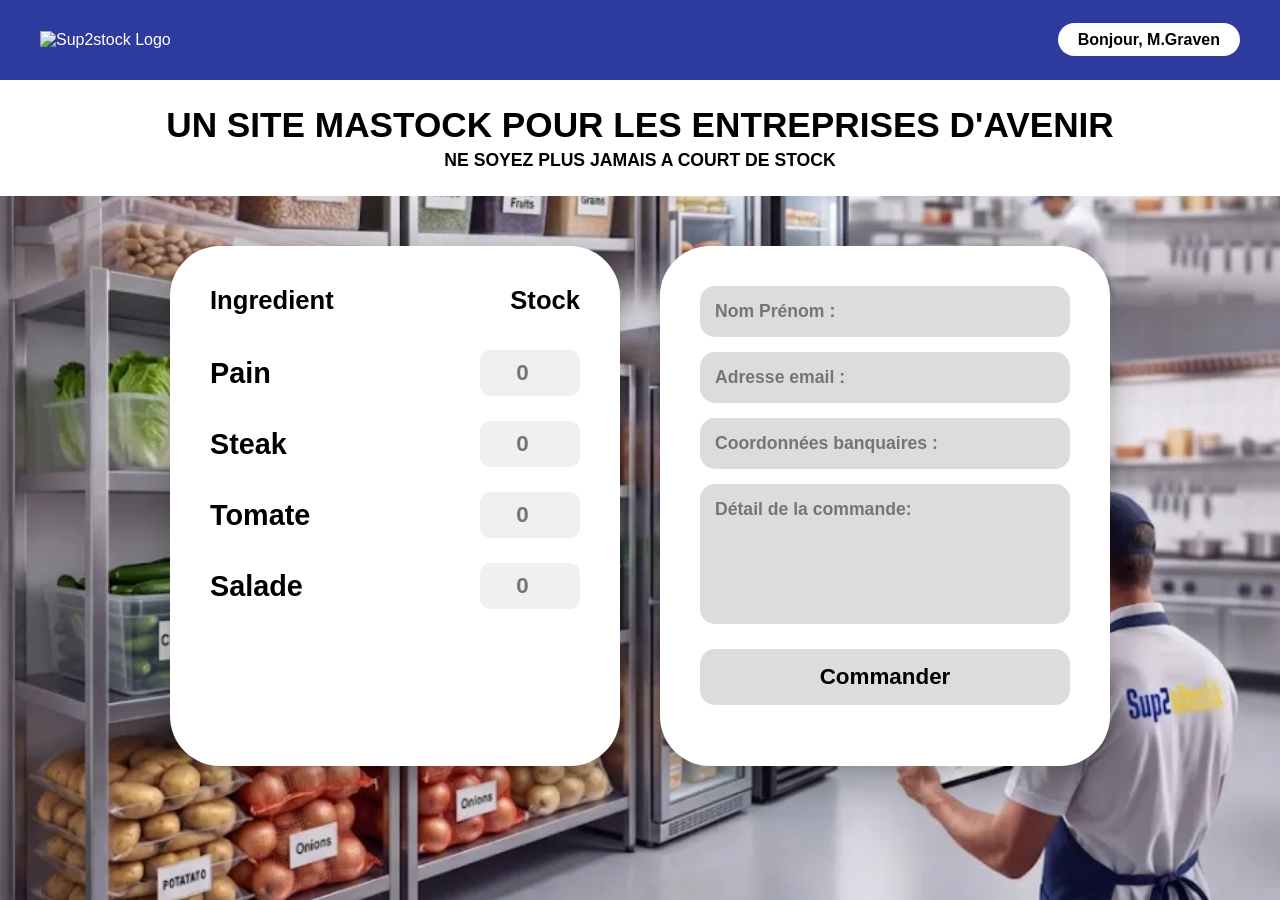
==== stock.html @ 15f27715 "html css" ====
<!DOCTYPE html>
<html lang="fr">
<head>
    <meta charset="UTF-8">
    <meta name="viewport" content="width=device-width, initial-scale=1.0">
    <link rel="stylesheet" href="style.css">
    <title>Sup2Stock - Gestion de Stock</title>
</head>
<body>

    <header class="navbar">
        <div class="logo">
            <img src="img/logo.png" alt="Sup2stock Logo">
        </div>
        <div class="loggin">
            <span class="user-badge">Bonjour, M.Graven</span>
        </div>
    </header>

    <main class="hero-section">
        <div class="hero-titles">
            <h1>UN SITE MASTOCK POUR LES ENTREPRISES D'AVENIR</h1>
            <p>NE SOYEZ PLUS JAMAIS A COURT DE STOCK</p>
        </div>

        <div class="containers-wrapper">
            <section class="white-card">
                <div class="list-header">
                    <span>Ingredient</span>
                    <span>Stock</span>
                </div>
                
                <div class="ingredients-table">
                    <div class="ingredient-row">
                        <label>Pain</label>
                        <input type="number" placeholder="0">
                    </div>
                    <div class="ingredient-row">
                        <label>Steak</label>
                        <input type="number" placeholder="0">
                    </div>
                    <div class="ingredient-row">
                        <label>Tomate</label>
                        <input type="number" placeholder="0">
                    </div>
                    <div class="ingredient-row">
                        <label>Salade</label>
                        <input type="number" placeholder="0">
                    </div>
                </div>
            </section>

            <section class="white-card">
                <form class="order-form">
                    <input type="text" placeholder="Nom Prénom :">
                    <input type="email" placeholder="Adresse email :">
                    <input type="text" placeholder="Coordonnées banquaires :">
                    <textarea placeholder="Détail de la commande:"></textarea>
                    <button type="submit" class="btn-commander">Commander</button>
                </form>
            </section>
        </div>
    </main>

</body>
</html>
---- style.css ----
/* Reset de base */
body {
    margin: 0;
}

* {
    margin: 0;
    padding: 0;
    box-sizing: border-box;
    font-family: 'Arial Narrow', sans-serif; /* Proche de la police sur l'image */
}

body {
    background-color: #1a1a1a;
    color: white;
}

/* --- Barre de Navigation --- */
.navbar {
    background-color: #2e3b9e; /* Bleu de l'en-tête */
    display: flex;
    justify-content: space-between;
    align-items: center;
    padding: 10px 40px;
    height: 80px;
}

.logo img {
    height: 50px; /* Ajuste selon la taille de ton logo */
}

.icons .icon-container {
    background-color: white;
    padding: 5px 30px;
    border-radius: 10px;
    display: flex;
    gap: 30px;
}

.icons {
    display: flex;
    flex-direction: row;
    justify-content: center;
    align-items: center;
    gap: 10px;
    padding: 15px;
    margin-bottom: 5px;
    border-radius: 25px;
    border: 1px solid rgba(20, 0, 92, 0.2);
    background-color: white;
    text-align: center;
}

.icons {
    font-size: 24px;
    cursor: pointer;
}



.loggin_ {
    background-color: white;
    color: black;
    text-decoration: none;
    padding: 8px 15px;
    border-radius: 15px;
    font-weight: bold;
    font-size: 0.9rem;
}

.hero-section {
    position: relative;
    height: calc(100vh - 80px);
    /* Remplace 'fond.jpg' par le nom de ton image enregistrée */
    background: linear-gradient(rgba(46, 59, 158, 0.6), rgba(46, 59, 158, 0.6)), 
                url('fond.jpg') no-repeat center center/cover;
    display: flex;
    flex-direction: column;
    align-items: center;
    text-align: center;
}

.hero-content {
    width: 100%;
}

.hero-content h1 {
    background-color: white;
    color: black;
    margin: 0;
    padding: 20px 0;
    font-size: 2.5rem;
    letter-spacing: 1px;
}

.hero-content p {
    background-color: white;
    color: black;
    padding-bottom: 20px;
    font-weight: bold;
    font-size: 1.2rem;
    margin-bottom: 0;
}

.cta-button {
    display: inline-block;
    margin-top: auto; /* Pousse vers le bas */
    position: absolute;
    bottom: 50px;
    left: 50%;
    transform: translateX(-50%);
    background-color: white;
    color: black;
    text-decoration: none;
    padding: 15px 40px;
    border-radius: 10px;
    font-weight: bold;
    font-size: 1.5rem;
    transition: transform 0.2s;
}

.cta-button:hover {
    transform: translateX(-50%) scale(1.05);
}

fond img {
    width: 100%;
    height: 100%;
    object-fit: cover;
}
    
.hero-section {
    height: 85vh;

    background-image: url("img/FOND S2S.webp");
    background-size: cover;
    background-position: center;
    background-repeat: no-repeat;

   
}

/* Reset global */
* {
    margin: 0;
    padding: 0;
    box-sizing: border-box;
    font-family: 'Arial Narrow', sans-serif;
}

body {
    background-color: #1a1a1a;
}

/* --- Barre de Navigation --- */
.navbar {
    background-color: #2e3b9e;
    display: flex;
    justify-content: space-between;
    align-items: center;
    padding: 0 40px;
    height: 80px;
}

.logo img {
    height: 45px;
}

.user-badge {
    background-color: white;
    color: black;
    padding: 8px 20px;
    border-radius: 20px;
    font-weight: bold;
}

/* --- Section Hero (Fond) --- */
.hero-section {
    min-height: calc(100vh - 80px);
    background: url('img/FOND S2S.webp') no-repeat center center/cover;
    display: flex;
    flex-direction: column;
    align-items: center;
}

/* FIX DU BUG : Bandeau titre blanc opaque */
.hero-titles {
    background-color: white; /* Fond blanc solide */
    width: 100%;
    text-align: center;
    padding: 25px 0;
    margin-bottom: 30px;
}

.hero-titles h1 {
    color: black;
    font-size: 2.2rem;
    font-weight: 900;
}

.hero-titles p {
    color: black;
    font-weight: bold;
    font-size: 1.1rem;
    margin-top: 5px;
}

/* --- Mise en page des cartes --- */
.containers-wrapper {
    display: flex;
    justify-content: center;
    gap: 40px;
    width: 100%;
    padding: 20px;
}

.white-card {
    background-color: white;
    border-radius: 50px; /* Très arrondi comme sur l'image */
    padding: 40px;
    width: 450px;
    min-height: 520px;
    box-shadow: 0 10px 30px rgba(0,0,0,0.3);
}

/* --- Styles de la liste d'ingrédients (Grisé/Éditable) --- */
.list-header {
    display: flex;
    justify-content: space-between;
    font-size: 1.6rem;
    font-weight: bold;
    color: black;
    margin-bottom: 35px;
}

.ingredients-table {
    display: flex;
    flex-direction: column;
    gap: 25px;
}

.ingredient-row {
    display: flex;
    justify-content: space-between;
    align-items: center;
}

.ingredient-row label {
    font-size: 1.8rem;
    font-weight: bold;
    color: black;
}

.ingredient-row input {
    width: 100px;
    padding: 10px;
    border: none;
    background-color: #f0f0f0; /* Fond gris léger pour l'input */
    border-radius: 10px;
    text-align: center;
    font-size: 1.4rem;
    font-weight: bold;
}

/* --- Styles du Formulaire --- */
.order-form {
    display: flex;
    flex-direction: column;
    gap: 15px;
}

.order-form input, 
.order-form textarea,
.btn-commander {
    background-color: #dcdcdc; /* Gris moyen comme sur l'image */
    border: none;
    border-radius: 15px;
    padding: 15px;
    font-size: 1.1rem;
    font-weight: bold;
    width: 100%;
}

.order-form textarea {
    height: 140px;
    resize: none;
}

.btn-commander {
    cursor: pointer;
    margin-top: 10px;
    font-size: 1.4rem;
    transition: background 0.2s;
}

.btn-commander:hover {
    background-color: #c0c0c0;
}
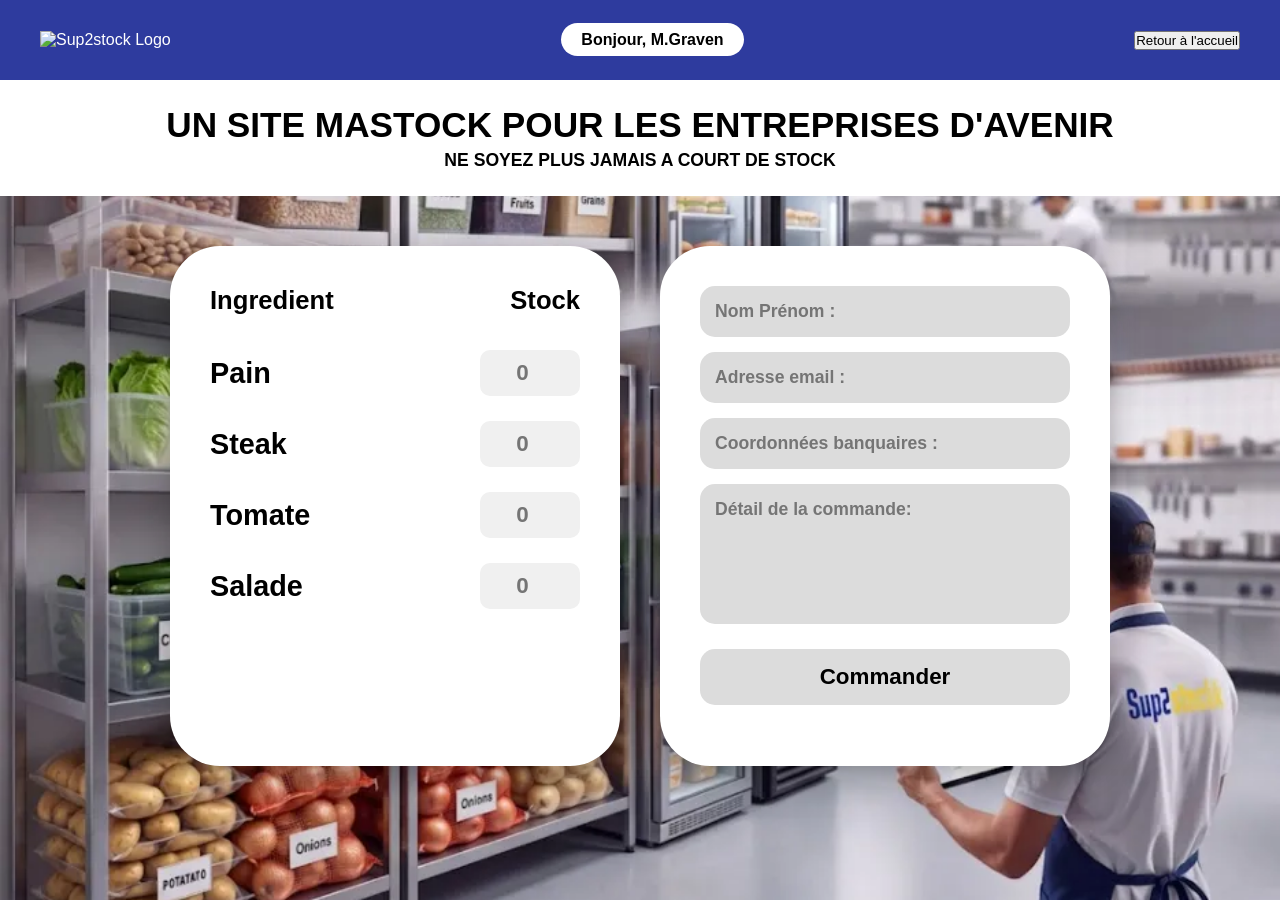
==== commit 79d0abe1: "Bouton accueil" ====
--- a/stock.html
+++ b/stock.html
@@ -14,15 +14,25 @@
         </div>
         <div class="loggin">
             <span class="user-badge">Bonjour, M.Graven</span>
+
+            <div class="content"></div>
+        
+        </div>
+        <button onclick="window.location.href='index.html'">Retour à l'accueil</button>
+    </div>
+
+
         </div>
     </header>
-
+     
     <main class="hero-section">
+        
         <div class="hero-titles">
             <h1>UN SITE MASTOCK POUR LES ENTREPRISES D'AVENIR</h1>
             <p>NE SOYEZ PLUS JAMAIS A COURT DE STOCK</p>
         </div>
 
+        
         <div class="containers-wrapper">
             <section class="white-card">
                 <div class="list-header">
@@ -50,6 +60,7 @@
                 </div>
             </section>
 
+
             <section class="white-card">
                 <form class="order-form">
                     <input type="text" placeholder="Nom Prénom :">
--- a/style.css
+++ b/style.css
@@ -295,4 +295,5 @@
 
 .btn-commander:hover {
     background-color: #c0c0c0;
-}+}
+
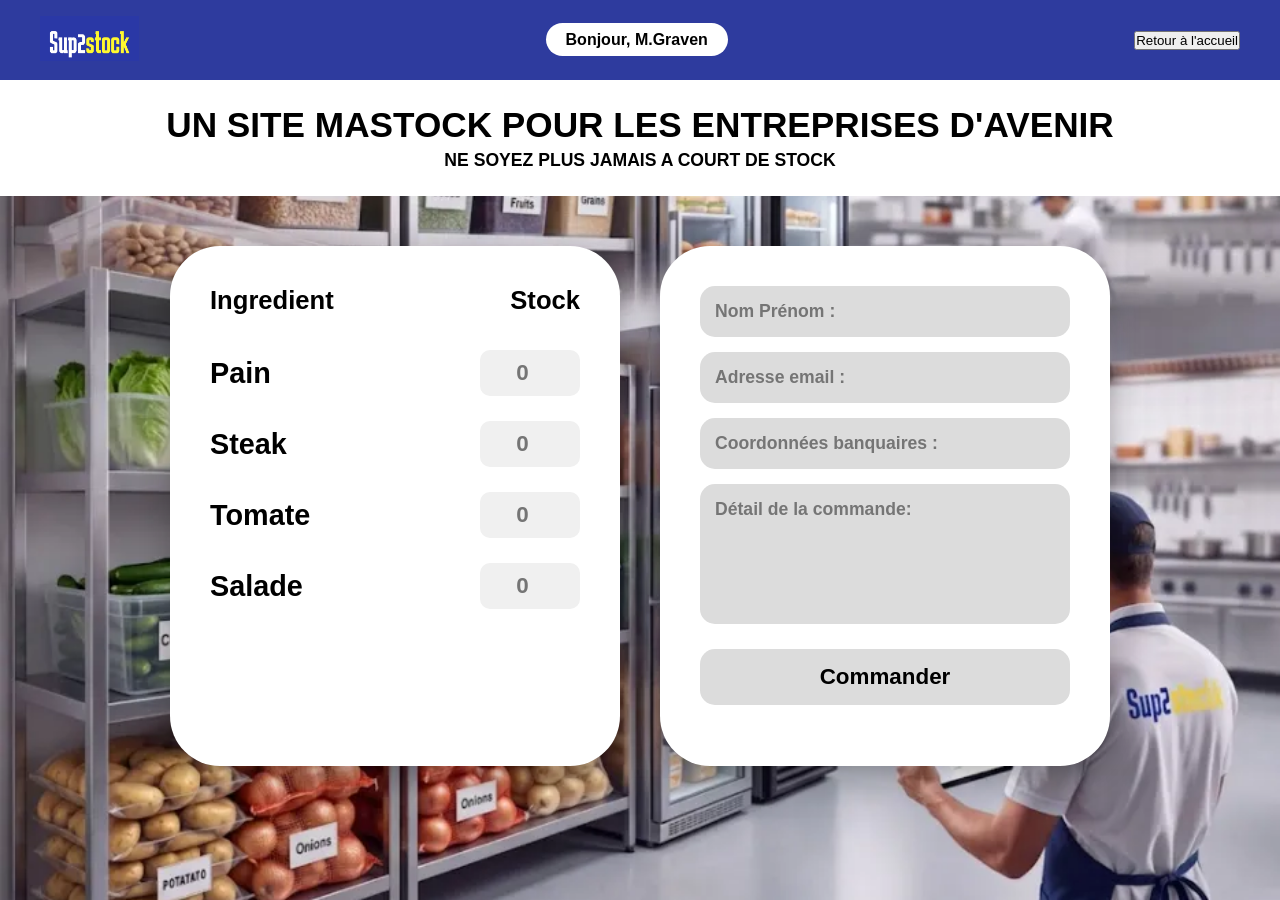
==== commit 83eba87d: "bon logo" ====
--- a/stock.html
+++ b/stock.html
@@ -10,7 +10,7 @@
 
     <header class="navbar">
         <div class="logo">
-            <img src="img/logo.png" alt="Sup2stock Logo">
+            <img src="img/Logo S2S.webp" alt="Sup2stock Logo">
         </div>
         <div class="loggin">
             <span class="user-badge">Bonjour, M.Graven</span>
